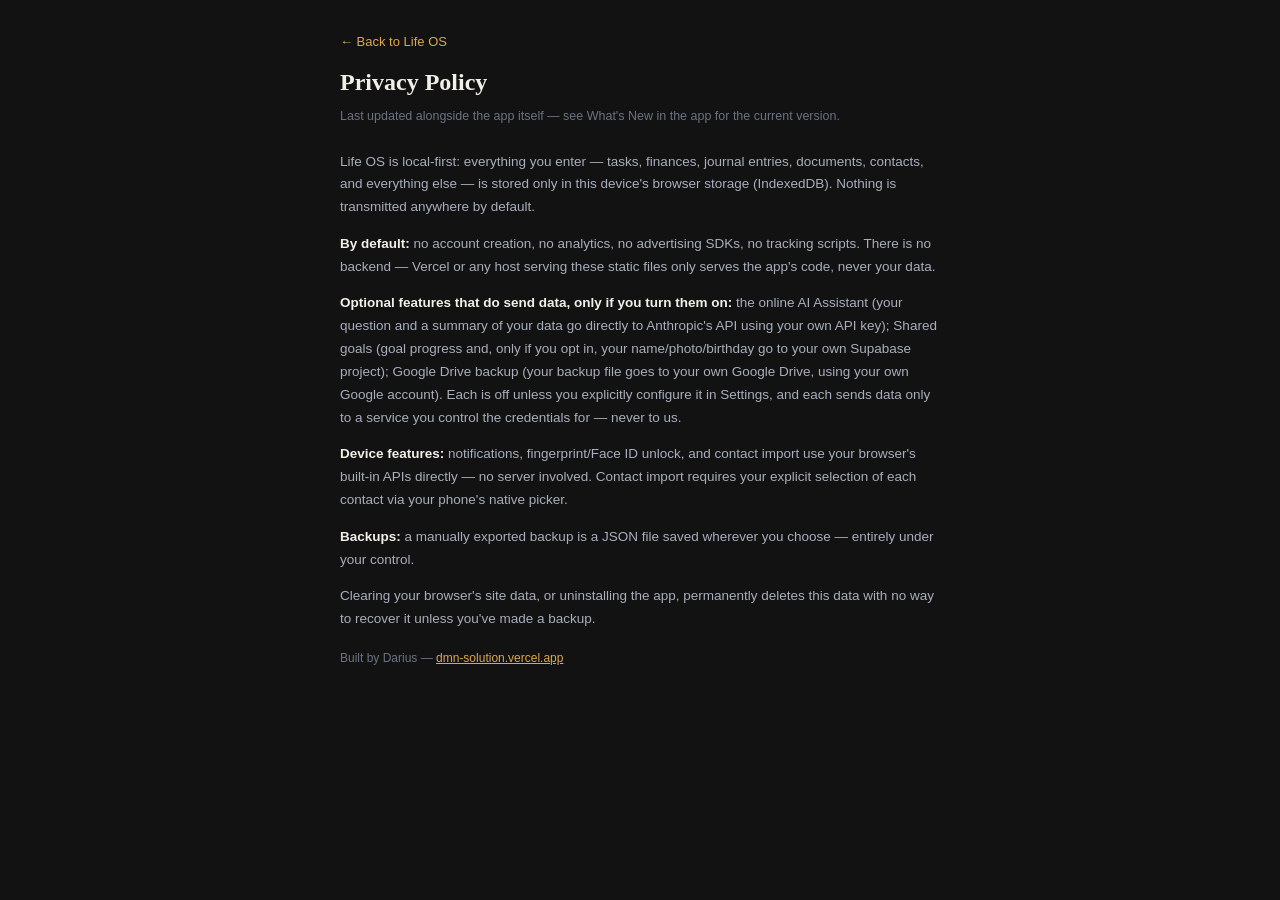
==== privacy.html @ 56a92143 "Add files via upload" ====
<!DOCTYPE html>
<html lang="en">
<head>
<meta charset="UTF-8">
<meta name="viewport" content="width=device-width, initial-scale=1.0">
<title>Privacy Policy — Life OS</title>
<link rel="stylesheet" href="style.css">
<style>
  body{background:var(--bg); color:var(--paper); font-family:var(--font-body,system-ui); padding:0;}
  .doc-wrap{max-width:640px; margin:0 auto; padding:32px 20px 60px;}
  .doc-wrap h1{font-family:var(--font-display); font-size:24px; margin:0 0 6px;}
  .doc-wrap .sub{color:var(--fog-dim); font-size:12.5px; margin-bottom:28px;}
  .doc-wrap a{color:var(--gold);}
  .back-link{display:inline-block; margin-bottom:20px; color:var(--fog); font-size:13px; text-decoration:none;}
</style>
</head>
<body>
  <div class="doc-wrap">
    <a href="./index.html" class="back-link">← Back to Life OS</a>
    <h1>Privacy Policy</h1>
    <p class="sub">Last updated alongside the app itself — see What's New in the app for the current version.</p>
    <div id="privacy-content"></div>
  </div>
  <script src="db.js"></script>
  <script>
    // Reuses the same copy shown in-app (see privacyPolicyHTML in app.js) so this
    // page can never drift out of sync with what the app itself tells the user.
  </script>
  <script>
    document.getElementById("privacy-content").innerHTML = `
    <p style="font-size:13.5px; color:var(--fog); line-height:1.7;">
    Life OS is local-first: everything you enter — tasks, finances, journal entries, documents, contacts, and everything else — is stored only in this device's browser storage (IndexedDB). Nothing is transmitted anywhere by default.
    </p>
    <p style="font-size:13.5px; color:var(--fog); line-height:1.7;">
    <b style="color:var(--paper);">By default:</b> no account creation, no analytics, no advertising SDKs, no tracking scripts. There is no backend — Vercel or any host serving these static files only serves the app's code, never your data.
    </p>
    <p style="font-size:13.5px; color:var(--fog); line-height:1.7;">
    <b style="color:var(--paper);">Optional features that do send data, only if you turn them on:</b> the online AI Assistant (your question and a summary of your data go directly to Anthropic's API using your own API key); Shared goals (goal progress and, only if you opt in, your name/photo/birthday go to your own Supabase project); Google Drive backup (your backup file goes to your own Google Drive, using your own Google account). Each is off unless you explicitly configure it in Settings, and each sends data only to a service you control the credentials for — never to us.
    </p>
    <p style="font-size:13.5px; color:var(--fog); line-height:1.7;">
    <b style="color:var(--paper);">Device features:</b> notifications, fingerprint/Face ID unlock, and contact import use your browser's built-in APIs directly — no server involved. Contact import requires your explicit selection of each contact via your phone's native picker.
    </p>
    <p style="font-size:13.5px; color:var(--fog); line-height:1.7;">
    <b style="color:var(--paper);">Backups:</b> a manually exported backup is a JSON file saved wherever you choose — entirely under your control.
    </p>
    <p style="font-size:13.5px; color:var(--fog); line-height:1.7;">
    Clearing your browser's site data, or uninstalling the app, permanently deletes this data with no way to recover it unless you've made a backup.
    </p>
    <p style="font-size:12px; color:var(--fog-dim); margin-top:20px;">Built by Darius — <a href="https://dmn-solution.vercel.app">dmn-solution.vercel.app</a></p>
    `;
  </script>
</body>
</html>
---- style.css ----
:root{
  --ink:#14171F; --panel:#1C2029; --panel-2:#232836; --line:#2C3140;
  --gold:#D9A94F; --sage:#7FA88C; --clay:#C4694A; --blue:#8FA6C9; --violet:#B98FC9;
  --paper:#F2EFE7; --fog:#A8AEBC; --fog-dim:#6B7282;
  --r-lg:18px; --r-md:12px; --r-sm:8px;
  --font-display: "Iowan Old Style","Palatino Linotype","Book Antiqua",Georgia,serif;
  --font-body: -apple-system,BlinkMacSystemFont,"Segoe UI",Roboto,Helvetica,Arial,sans-serif;
  --font-mono: "SF Mono",SFMono-Regular,Menlo,Consolas,"Liberation Mono",monospace;
  color-scheme: dark;
}
body.theme-light{
  --ink:#F5F2EA; --panel:#FFFFFF; --panel-2:#EFEAE0; --line:#E1DACB;
  --paper:#221F17; --fog:#6B6455; --fog-dim:#9A9384;
  color-scheme: light;
}
body.theme-light .fab, body.theme-light .btn:not(.ghost):not(.danger){ color:#1A1406; }
body.theme-light #update-banner button{ color:var(--gold); }
*{box-sizing:border-box; -webkit-tap-highlight-color:transparent;}
html,body{height:100%;}
body{
  margin:0; background:var(--ink); color:var(--paper); font-family:var(--font-body);
  -webkit-font-smoothing:antialiased; overscroll-behavior-y:none;
}
button{font-family:inherit;}
@media (prefers-reduced-motion: reduce){ *{animation-duration:0.001ms !important; transition-duration:0.001ms !important;} }

#app{max-width:560px; margin:0 auto; min-height:100vh; display:flex; flex-direction:column; position:relative;}

/* ---------- Top bar ---------- */
.topbar{
  position:sticky; top:0; z-index:20; background:rgba(20,23,31,0.92); backdrop-filter:blur(10px);
  padding:14px 18px 10px; display:flex; align-items:center; justify-content:space-between;
  border-bottom:1px solid var(--line);
}
.topbar h1{font-family:var(--font-display); font-size:20px; font-weight:600; margin:0; letter-spacing:0.2px;}
.topbar .icon-btn{background:none;border:none;color:var(--paper);font-size:18px;cursor:pointer;padding:5px;border-radius:var(--r-sm);}
.topbar .icon-btn svg{width:21px; height:21px; display:block;}
.topbar .icon-btn:focus-visible{outline:2px solid var(--gold); outline-offset:2px;}

/* ---------- Screens ---------- */
main{flex:1; padding:16px 18px 100px;}
.screen{display:none;}
.screen.active{display:block; animation:fadein .18s ease;}
@keyframes fadein{from{opacity:0; transform:translateY(4px);} to{opacity:1; transform:none;}}

/* ---------- Cards ---------- */
.card{background:var(--panel); border:1px solid var(--line); border-radius:var(--r-lg); padding:16px; margin-bottom:14px; box-shadow:0 2px 10px rgba(0,0,0,0.18); transition:transform .15s ease, box-shadow .15s ease;}
.card h2{font-family:var(--font-display); font-size:16px; margin:0 0 10px; font-weight:600; color:var(--paper);}
.card h2 .em{margin-right:6px;}
.section-label{font-size:11px; text-transform:uppercase; letter-spacing:1.2px; color:var(--fog-dim); margin:22px 0 8px; font-weight:600;}
.section-label:first-child{margin-top:0;}

/* ---------- Dashboard greeting ---------- */
.greeting{font-family:var(--font-display); font-size:26px; font-weight:600; margin:4px 0 2px; letter-spacing:0.2px;}
.greeting-date{color:var(--fog); font-size:13px; margin-bottom:18px;}

/* ---------- Life Ring (signature element) ---------- */
.ring-wrap{display:flex; align-items:center; gap:18px;}
.ring-legend{flex:1; display:grid; grid-template-columns:1fr 1fr; gap:6px 10px; font-size:12px;}
.ring-legend .li{display:flex; align-items:center; gap:6px; color:var(--fog);}
.ring-legend .dot{width:8px; height:8px; border-radius:50%; flex:none;}
.ring-legend b{color:var(--paper); font-weight:600;}

/* ---------- Stat grid ---------- */
.stat-grid{display:grid; grid-template-columns:repeat(3,1fr); gap:10px;}
.stat{background:var(--panel-2); border-radius:var(--r-md); padding:12px 10px; text-align:center; border:1px solid transparent; transition:border-color .15s ease;}
.stat .n{font-family:var(--font-mono); font-size:19px; font-weight:600; color:var(--gold);}
.stat .l{font-size:10.5px; color:var(--fog); margin-top:3px; line-height:1.3;}

/* ---------- List rows ---------- */
.row{
  display:flex; align-items:center; gap:12px; padding:12px 4px; border-bottom:1px solid var(--line);
  cursor:pointer; transition:background .12s ease; border-radius:8px;
}
.row:active{background:var(--panel-2);}
.row:last-child{border-bottom:none;}
.row .row-icon{width:34px;height:34px;border-radius:10px;display:flex;align-items:center;justify-content:center;font-size:16px;flex:none;background:var(--panel-2);}
.row .row-body{flex:1; min-width:0;}
.row .row-title{font-size:14.5px; font-weight:600; color:var(--paper); white-space:nowrap; overflow:hidden; text-overflow:ellipsis;}
.row .row-sub{font-size:12px; color:var(--fog); margin-top:2px; white-space:nowrap; overflow:hidden; text-overflow:ellipsis;}
.row .row-amt{font-family:var(--font-mono); font-size:13.5px; font-weight:600; flex:none;}
.row .chk, .grid-card .chk{width:22px;height:22px;border-radius:7px;border:1.5px solid var(--fog-dim); flex:none; display:flex; align-items:center; justify-content:center; transition:all .15s ease;}
.row .chk.done, .grid-card .chk.done{background:var(--sage); border-color:var(--sage); color:var(--ink); font-weight:700;}
.empty{text-align:center; padding:36px 10px; color:var(--fog);}
.empty .em{font-size:32px; display:block; margin-bottom:10px; opacity:0.7;}
.empty svg{display:block; margin:0 auto 10px; opacity:0.6;}
.empty p{margin:0; font-size:13.5px; line-height:1.5;}

/* ---------- Plan tab hero + priority accents ---------- */
.plan-hero{display:flex; align-items:stretch; gap:8px; margin-bottom:16px;}
.plan-hero-stat{flex:1; background:var(--panel); border:1px solid var(--line); border-radius:var(--r-md); padding:12px 8px; text-align:center; cursor:pointer; transition:transform .12s ease;}
.plan-hero-stat:active{transform:scale(0.96);}
.plan-hero-stat .n{font-size:20px; font-weight:700; font-family:var(--font-display);}
.plan-hero-stat .l{font-size:10px; color:var(--fog-dim); text-transform:uppercase; letter-spacing:0.4px; margin-top:2px;}
.plan-hero-cal{flex:1.1; background:var(--gold); color:#1A1406; border:none; border-radius:var(--r-md); display:flex; flex-direction:column; align-items:center; justify-content:center; gap:4px; font-size:11px; font-weight:700; cursor:pointer; transition:transform .12s ease;}
.plan-hero-cal:active{transform:scale(0.96);}
.plan-task{border-left:3px solid transparent; margin-left:-1px; padding-left:9px;}
.plan-task.high{border-left-color:var(--clay);}
.plan-task.top3{border-left-color:var(--gold);}
.streak-pill{display:flex; align-items:center; gap:3px; background:var(--panel-2); color:var(--gold); font-size:12px; font-weight:700; padding:4px 9px; border-radius:99px; flex:none;}
.goal-row{gap:12px;}

/* ---------- 2-column vertical card grid (Plan / Grow) ---------- */
.card-grid{display:grid; grid-template-columns:1fr 1fr; gap:10px; margin-bottom:2px;}
.grid-card{background:var(--panel); border:1px solid var(--line); border-radius:var(--r-md); padding:12px; display:flex; flex-direction:column; gap:5px; cursor:pointer; border-left:3px solid transparent; transition:transform .12s ease, border-color .15s ease;}
.grid-card:active{transform:scale(0.97);}
.grid-card.high{border-left-color:var(--clay);}
.grid-card.top3{border-left-color:var(--gold);}
.grid-card .gc-title{font-size:13px; font-weight:600; color:var(--paper); line-height:1.3;}
.grid-card .gc-sub{font-size:11px; color:var(--fog-dim); line-height:1.3;}
.full-span{grid-column:1 / -1;}

/* ---------- Buttons ---------- */
.btn{
  display:inline-flex; align-items:center; justify-content:center; gap:6px;
  background:var(--gold); color:#1A1406; border:none; border-radius:var(--r-md);
  padding:12px 16px; font-size:14px; font-weight:700; cursor:pointer; width:100%;
  box-shadow:0 2px 8px rgba(217,169,79,0.25); transition:transform .1s ease, box-shadow .1s ease, opacity .1s ease;
}
.btn:active{transform:scale(0.97); box-shadow:0 1px 4px rgba(217,169,79,0.2);}
.btn:focus-visible{outline:2px solid var(--paper); outline-offset:2px;}
.btn.ghost{background:var(--panel-2); color:var(--paper); border:1px solid var(--line); font-weight:600; box-shadow:none;}
.btn.ghost:active{background:var(--line);}
.btn.danger{background:var(--clay); color:#241009; box-shadow:0 2px 8px rgba(196,105,74,0.25);}
.btn.sm{width:auto; padding:9px 14px; font-size:13px;}
.btn-row{display:flex; gap:10px; margin-top:14px;}

/* ---------- Forms ---------- */
label{display:block; font-size:12px; color:var(--fog); margin:14px 0 6px; font-weight:600;}
label:first-child{margin-top:0;}
input,select,textarea{
  width:100%; background:var(--panel-2); border:1px solid var(--line); color:var(--paper);
  border-radius:var(--r-sm); padding:11px 12px; font-size:14.5px; font-family:inherit;
  transition:border-color .15s ease;
}
input:focus,select:focus,textarea:focus{outline:2px solid var(--gold); outline-offset:1px; border-color:var(--gold);}
textarea{min-height:80px; resize:vertical;}
.field-hint{font-size:11px; color:var(--fog-dim); margin-top:4px;}

/* ---------- Lively module forms (icons + staggered entrance) ---------- */
.form-head{display:flex; align-items:center; gap:11px; margin-bottom:6px;}
.form-head-icon{width:42px; height:42px; border-radius:13px; display:flex; align-items:center; justify-content:center; font-size:20px; flex:none; box-shadow:0 3px 10px rgba(0,0,0,0.25);}
.form-head h2{margin:0;}
.field-row{opacity:0; animation:fieldIn .4s ease forwards; margin:18px 0;}
.field-row:first-of-type{margin-top:14px;}
@keyframes fieldIn{from{opacity:0; transform:translateY(10px);} to{opacity:1; transform:none;}}
.field-row-head{display:flex; align-items:center; gap:8px; margin-bottom:6px;}
.field-icon{display:inline-flex; align-items:center; justify-content:center; width:24px; height:24px; border-radius:7px; background:var(--panel-2); font-size:12.5px; flex:none; transition:transform .15s ease;}
.field-row:focus-within .field-icon{transform:scale(1.15); background:var(--gold); }
.field-label-text{font-size:12px; color:var(--fog); font-weight:600;}
.field-row.field-error input, .field-row.field-error select, .field-row.field-error textarea{border-color:var(--clay); animation:shakeErr .3s ease;}
@keyframes shakeErr{0%,100%{transform:translateX(0);} 25%{transform:translateX(-4px);} 75%{transform:translateX(4px);}}
#mf-save{position:relative; overflow:hidden;}
#mf-save::after{content:""; position:absolute; inset:0; background:linear-gradient(120deg, transparent, rgba(255,255,255,0.25), transparent); transform:translateX(-100%); animation:shine 2.6s ease-in-out infinite;}
@keyframes shine{0%,60%{transform:translateX(-100%);} 100%{transform:translateX(100%);}}
.chip-grid{display:flex; flex-wrap:wrap; gap:8px;}
.chip-select{padding:9px 13px; border-radius:12px; background:var(--panel-2); border:1px solid var(--line); font-size:13px; color:var(--paper); cursor:pointer; transition:transform .15s cubic-bezier(.34,1.56,.64,1), background .15s ease, border-color .15s ease; user-select:none;}
.chip-select.active{background:var(--gold); color:#1A1406; border-color:var(--gold); font-weight:700; transform:scale(1.05);}
.chip-select:active{transform:scale(0.92);}
.stepper{display:flex; align-items:center; gap:8px;}
.stepper input{text-align:center;}
.stepper-btn{width:42px; height:42px; border-radius:11px; background:var(--panel-2); border:1px solid var(--line); color:var(--gold); font-size:20px; flex:none; cursor:pointer; transition:transform .12s ease, background .12s ease;}
.stepper-btn:active{transform:scale(0.85); background:var(--gold); color:#1A1406;}

/* ---------- Bottom nav ---------- */
nav.tabbar{
  position:fixed; bottom:0; left:0; right:0; z-index:30;
  background:rgba(28,32,41,0.96); backdrop-filter:blur(14px); border-top:1px solid var(--line);
  display:flex; justify-content:center;
}
.tabbar-inner{max-width:560px; width:100%; display:flex; padding:6px 6px calc(6px + env(safe-area-inset-bottom));}
.tab{flex:1; background:none; border:none; color:var(--fog-dim); display:flex; flex-direction:column; align-items:center; gap:3px; padding:8px 2px; cursor:pointer; border-radius:var(--r-sm); transition:color .15s ease;}
.tab .ti{font-size:19px; transition:transform .15s ease;}
.tab .ti svg{width:21px; height:21px; display:block;}
.tab .tl{font-size:10px; font-weight:600; letter-spacing:0.2px;}
.tab.active{color:var(--gold);}
.tab.active .ti{transform:translateY(-1px) scale(1.08);}
.tab:focus-visible{outline:2px solid var(--gold);}

/* ---------- FAB ---------- */
.fab{
  position:fixed; right:calc(50% - 280px + 18px); bottom:78px; z-index:35;
  width:56px; height:56px; border-radius:50%; background:var(--gold); color:#1A1406;
  border:none; font-size:26px; font-weight:400; box-shadow:0 6px 20px rgba(217,169,79,0.35), 0 2px 8px rgba(0,0,0,0.3); cursor:pointer;
  display:flex; align-items:center; justify-content:center; transition:transform .12s ease;
}
.fab svg{width:26px; height:26px;}
.fab:active{transform:scale(0.94);}
@media (max-width:596px){ .fab{right:18px;} }
.fab:focus-visible{outline:2px solid var(--paper);}

/* ---------- Sheet / modal ---------- */
.overlay{position:fixed; inset:0; background:rgba(8,9,13,0.6); z-index:50; display:none;}
.overlay.open{display:block;}
.sheet{
  position:fixed; left:0; right:0; bottom:0; z-index:51; background:var(--panel);
  border-radius:20px 20px 0 0; max-height:88vh; overflow-y:auto; padding:18px 18px calc(24px + env(safe-area-inset-bottom));
  transform:translateY(100%); transition:transform .22s ease; max-width:560px; margin:0 auto;
}
.sheet.open{transform:translateY(0);}
.sheet-handle{width:36px; height:4px; background:var(--line); border-radius:2px; margin:0 auto 14px;}
.sheet-title{font-family:var(--font-display); font-size:19px; font-weight:600; margin:0 0 4px;}
.sheet-close{position:absolute; top:16px; right:16px; background:none; border:none; color:var(--fog); font-size:20px; cursor:pointer;}

/* ---------- Quick add grid ---------- */
.qa-grid{display:grid; grid-template-columns:repeat(4,1fr); gap:10px; margin-top:14px;}
.qa-item{background:var(--panel-2); border:1px solid var(--line); border-radius:var(--r-md); padding:14px 6px; text-align:center; cursor:pointer;}
.qa-item .em{font-size:22px; display:block; margin-bottom:6px;}
.qa-item .l{font-size:10.5px; color:var(--fog); font-weight:600;}

/* ---------- Module tiles (More screen) ---------- */
.tile-grid{display:grid; grid-template-rows:repeat(2,1fr); grid-auto-flow:column; grid-auto-columns:138px; gap:10px; overflow-x:auto; scroll-snap-type:x proximity; padding-bottom:6px; -webkit-overflow-scrolling:touch; scrollbar-width:none; -webkit-mask-image:linear-gradient(to right, black 94%, transparent 100%); mask-image:linear-gradient(to right, black 94%, transparent 100%);}
.scroll-arrow{position:absolute; top:50%; transform:translateY(-50%); width:26px; height:26px; border-radius:50%; background:var(--panel); border:1px solid var(--line); color:var(--paper); display:flex; align-items:center; justify-content:center; cursor:pointer; z-index:2; box-shadow:0 2px 6px rgba(0,0,0,0.3); opacity:0.9;}
.scroll-arrow-left{left:-4px;}
.scroll-arrow-right{right:-4px;}
.scroll-arrow:active{transform:translateY(-50%) scale(0.88);}
.tile-grid::-webkit-scrollbar{display:none;}
.tile{background:var(--panel); border:1px solid var(--line); border-radius:var(--r-lg); padding:14px; cursor:pointer; scroll-snap-align:start; display:flex; flex-direction:column; justify-content:flex-start; min-height:92px;}
.tile .em{font-size:22px;}
.tile .l{font-size:12.5px; font-weight:600; margin-top:8px; line-height:1.25;}
.tile .d{font-size:10.5px; color:var(--fog); margin-top:2px; line-height:1.3;}

/* ---------- Segmented control ---------- */
.segmented{display:flex; background:var(--panel-2); border-radius:var(--r-sm); padding:3px; margin-bottom:14px; border:1px solid var(--line);}
.segmented button{flex:1; background:none; border:none; color:var(--fog); padding:8px 4px; font-size:12.5px; font-weight:600; border-radius:6px; cursor:pointer;}
.segmented button.active{background:var(--gold); color:#1A1406;}

/* ---------- Chips ---------- */
.chips{display:flex; gap:8px; flex-wrap:wrap; margin-bottom:14px;}
.chip{background:var(--panel-2); border:1px solid var(--line); color:var(--fog); font-size:12px; padding:6px 12px; border-radius:99px; cursor:pointer; font-weight:600;}
.chip.active{background:var(--gold); color:#1A1406; border-color:var(--gold);}

/* ---------- Toast / banner ---------- */
#toast{position:fixed; left:50%; bottom:96px; transform:translateX(-50%) translateY(20px); background:var(--paper); color:#14171F; padding:11px 18px; border-radius:99px; font-size:13px; font-weight:600; z-index:80; opacity:0; transition:all .25s ease; pointer-events:none; white-space:nowrap;}
#toast.show{opacity:1; transform:translateX(-50%) translateY(0);}
#update-banner{position:fixed; top:0; left:0; right:0; z-index:90; background:var(--gold); color:#1A1406; padding:10px 16px; display:none; align-items:center; justify-content:space-between; font-size:13px; font-weight:600;}
#update-banner.show{display:flex;}
#update-banner button{background:#1A1406; color:var(--gold); border:none; border-radius:8px; padding:7px 12px; font-weight:700; font-size:12px; cursor:pointer;}

/* ---------- Lock screen ---------- */
#lock-screen{position:fixed; inset:0; z-index:200; background:var(--ink); display:none; flex-direction:column; align-items:center; justify-content:center; padding:24px;}
#lock-screen.show{display:flex;}
.pin-dots{display:flex; gap:14px; margin:24px 0;}
.pin-dot{width:14px; height:14px; border-radius:50%; border:1.5px solid var(--fog-dim);}
.pin-dot.filled{background:var(--gold); border-color:var(--gold);}
.pin-pad{display:grid; grid-template-columns:repeat(3,64px); gap:14px;}
.pin-key{width:64px; height:64px; border-radius:50%; background:var(--panel-2); border:1px solid var(--line); color:var(--paper); font-size:20px; font-weight:600; cursor:pointer;}
.pin-key:active{background:var(--panel);}

/* ---------- Onboarding ---------- */
#onboarding-screen{position:fixed; inset:0; z-index:220; background:radial-gradient(circle at 50% 0%, rgba(217,169,79,0.12), var(--ink) 60%); display:none; flex-direction:column; align-items:center; justify-content:center; padding:24px; overflow-y:auto;}
#onboarding-screen.show{display:flex;}
.ob-dots{display:flex; gap:6px; justify-content:center; margin-bottom:18px;}
.ob-dots span{width:6px; height:6px; border-radius:50%; background:var(--line);}
.ob-dots span.active{background:var(--gold); width:18px; border-radius:3px; transition:all .2s ease;}

/* ---------- Progress bar ---------- */
.pbar{height:8px; background:var(--panel-2); border-radius:99px; overflow:hidden; margin-top:8px;}
.pbar > div{height:100%; border-radius:99px;}

/* ---------- Detail view header ---------- */
.detail-back{background:none; border:none; color:var(--fog); font-size:13px; font-weight:600; cursor:pointer; padding:6px 0; margin-bottom:10px; display:flex; align-items:center; gap:4px;}
.kv{display:flex; justify-content:space-between; padding:9px 0; border-bottom:1px solid var(--line); font-size:13.5px;}
.kv:last-child{border-bottom:none;}
.kv .k{color:var(--fog);}
.kv .v{font-weight:600; text-align:right;}

::-webkit-scrollbar{width:0;height:0;}
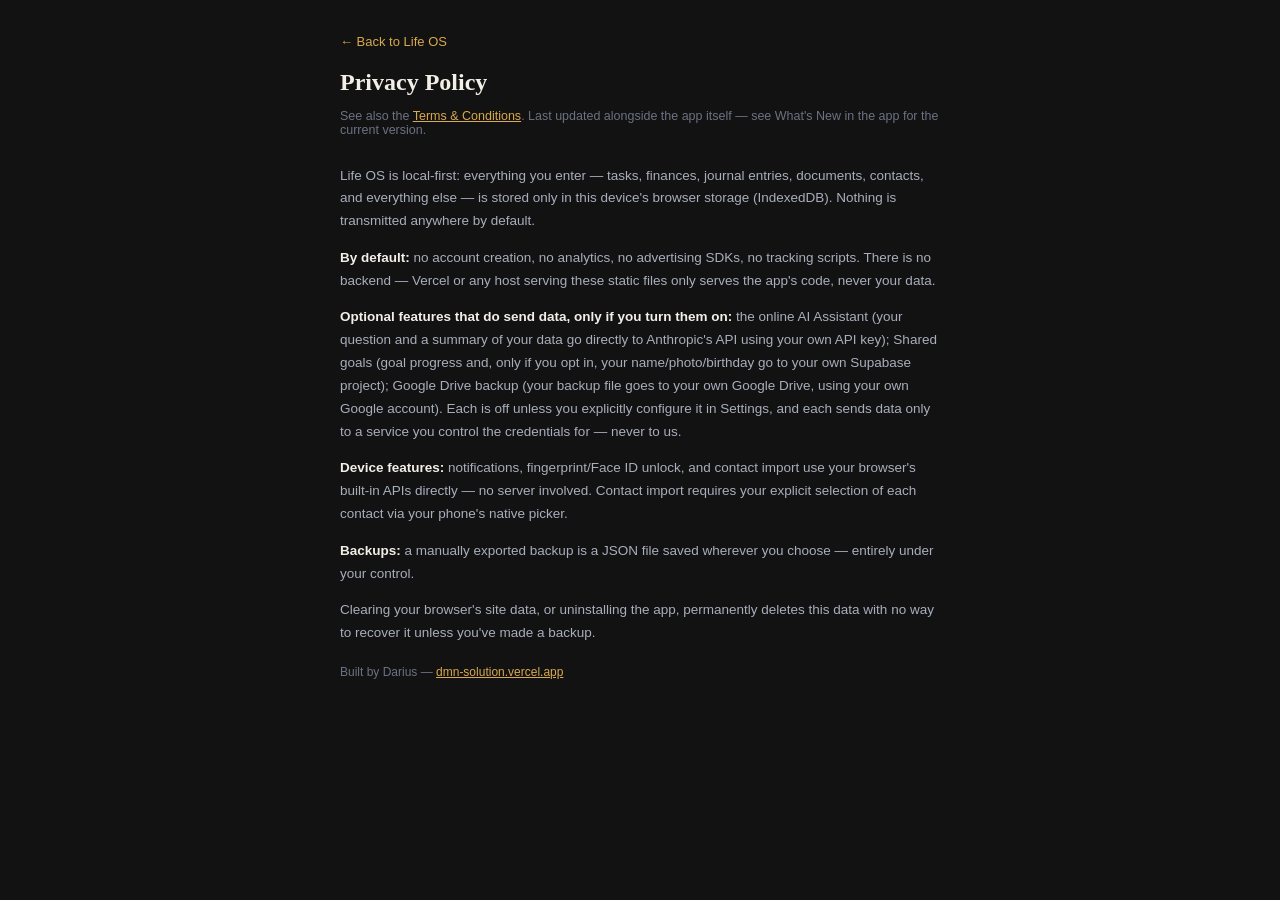
==== commit 8480e7bc: "Add files via upload" ====
--- a/privacy.html
+++ b/privacy.html
@@ -18,7 +18,7 @@
   <div class="doc-wrap">
     <a href="./index.html" class="back-link">← Back to Life OS</a>
     <h1>Privacy Policy</h1>
-    <p class="sub">Last updated alongside the app itself — see What's New in the app for the current version.</p>
+    <p class="sub">See also the <a href="./terms.html">Terms & Conditions</a>. Last updated alongside the app itself — see What's New in the app for the current version.</p>
     <div id="privacy-content"></div>
   </div>
   <script src="db.js"></script>
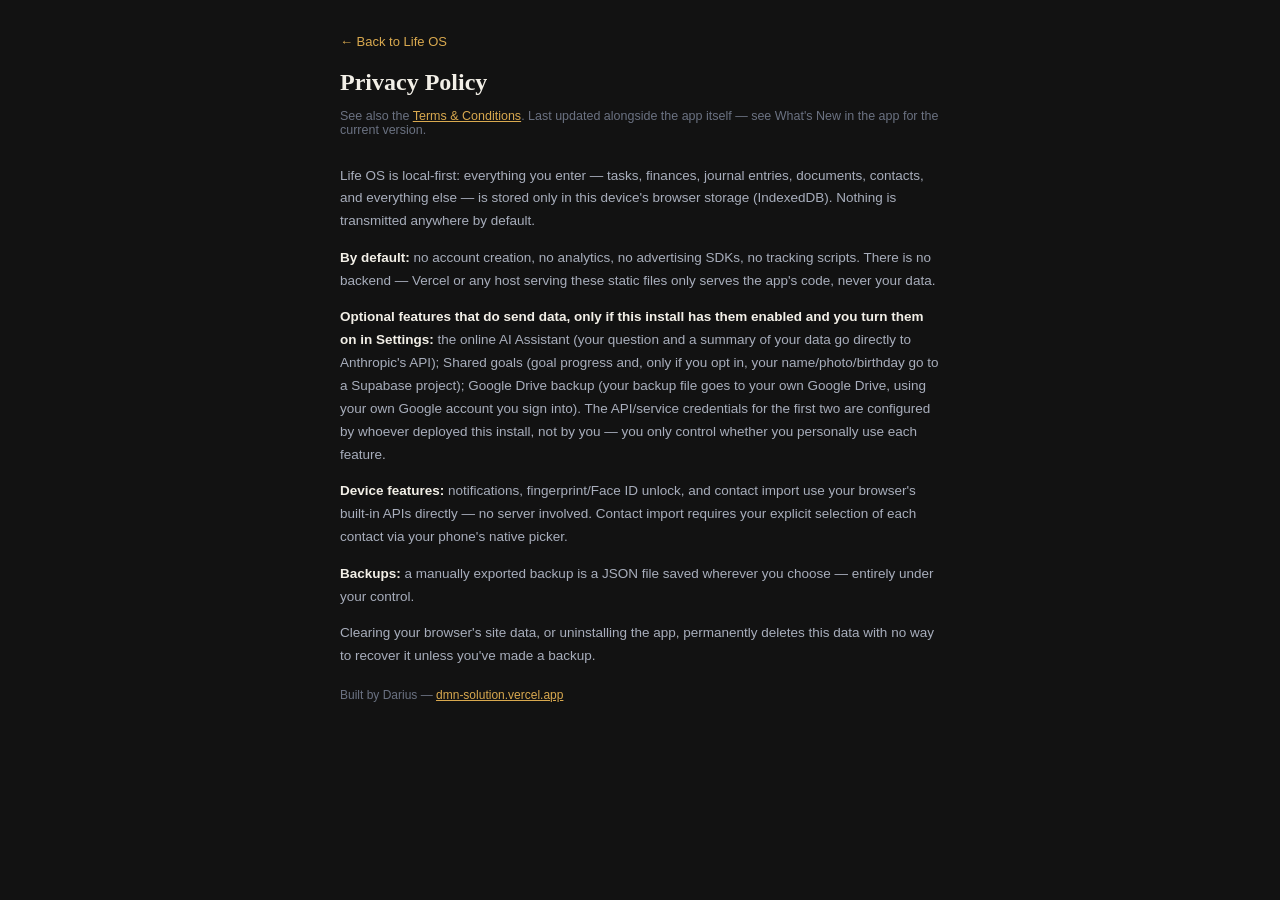
==== commit c9bc8d7b: "Add files via upload" ====
--- a/privacy.html
+++ b/privacy.html
@@ -35,7 +35,7 @@
     <b style="color:var(--paper);">By default:</b> no account creation, no analytics, no advertising SDKs, no tracking scripts. There is no backend — Vercel or any host serving these static files only serves the app's code, never your data.
     </p>
     <p style="font-size:13.5px; color:var(--fog); line-height:1.7;">
-    <b style="color:var(--paper);">Optional features that do send data, only if you turn them on:</b> the online AI Assistant (your question and a summary of your data go directly to Anthropic's API using your own API key); Shared goals (goal progress and, only if you opt in, your name/photo/birthday go to your own Supabase project); Google Drive backup (your backup file goes to your own Google Drive, using your own Google account). Each is off unless you explicitly configure it in Settings, and each sends data only to a service you control the credentials for — never to us.
+    <b style="color:var(--paper);">Optional features that do send data, only if this install has them enabled and you turn them on in Settings:</b> the online AI Assistant (your question and a summary of your data go directly to Anthropic's API); Shared goals (goal progress and, only if you opt in, your name/photo/birthday go to a Supabase project); Google Drive backup (your backup file goes to your own Google Drive, using your own Google account you sign into). The API/service credentials for the first two are configured by whoever deployed this install, not by you — you only control whether you personally use each feature.
     </p>
     <p style="font-size:13.5px; color:var(--fog); line-height:1.7;">
     <b style="color:var(--paper);">Device features:</b> notifications, fingerprint/Face ID unlock, and contact import use your browser's built-in APIs directly — no server involved. Contact import requires your explicit selection of each contact via your phone's native picker.
--- a/style.css
+++ b/style.css
@@ -205,7 +205,7 @@
 /* ---------- Quick add grid ---------- */
 .qa-grid{display:grid; grid-template-columns:repeat(4,1fr); gap:10px; margin-top:14px;}
 .qa-item{background:var(--panel-2); border:1px solid var(--line); border-radius:var(--r-md); padding:14px 6px; text-align:center; cursor:pointer;}
-.qa-item .em{font-size:22px; display:block; margin-bottom:6px;}
+.qa-item .em{display:flex; justify-content:center; margin-bottom:6px;}
 .qa-item .l{font-size:10.5px; color:var(--fog); font-weight:600;}
 
 /* ---------- Module tiles (More screen) ---------- */
